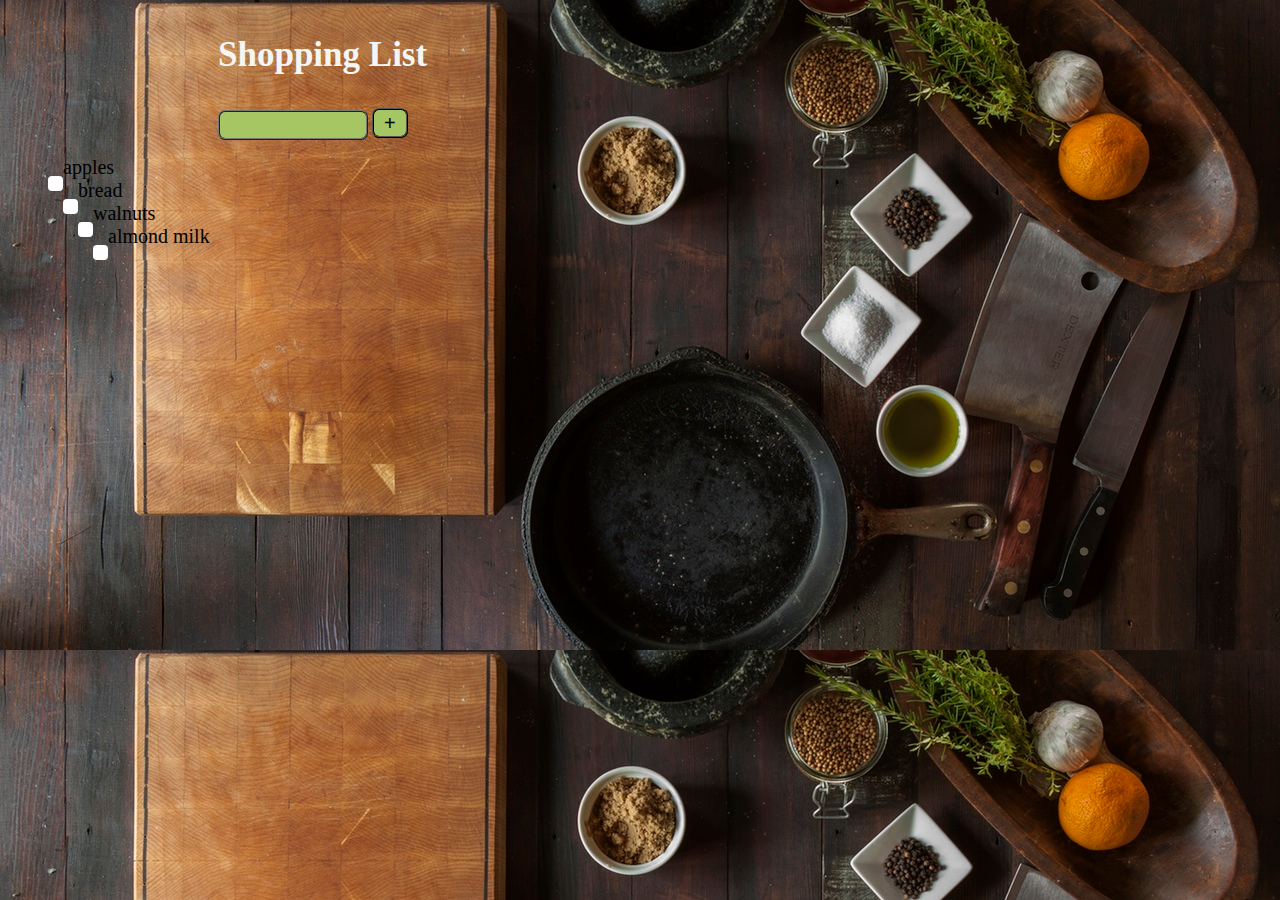
==== html_shopping list.html @ 20dbbe96 "html and css with buts" ====
<!Doctype>

<html>

<head>

    <link rel="stylesheet" href="shopping-list.css">

    <!--    <script src="https://code.jquery.com/jquery-2.2.2.min.js"></script>-->
    <!-- <script src="js/app.js"> </script>-->

    <!-- add a title -->

    <title>Shopping list</title>
</head>

<body>

    <div id="input">

        <h1>Shopping List</h1>

        <input id="add-items" type="text">
        <button>+</button>

        <ul id="list">
            <li class="items">
                <div class="box"></div>
                <span>apples</span>
            </li>

            <li class="items">
                <div class="box"></div>
                <span>bread</span>
            </li>

            <li class="items">
                <div class="box"></div>
                <span>walnuts</span>
            </li>

            <li class="items">
                <div class="box"></div>
                <span>almond milk</span>
            </li>

        </ul>

    </div>

</body>

</html>
---- shopping-list.css ----
body {
    background-color: whitesmoke;
    background-image: url('shopping-list-image.jpg');
    font-family: cursive;
}

h1 {
    margin-left: 210px;
    margin-top: 35px;
    color: whitesmoke;
    font-size: 35px;
}

#add-items {
    margin-left: 210px;
    background: #A5C663;
    border-radius: 7px;
    border-width: 2px;
    border-style: ridge;
    height: 30px;
    width: 150px;
    color: whitesmoke;
}

button {
    Background-color: #A5C663;
    border-width: 2px;
    border-style: ridge;
    border-radius: 7px;
    font-size: 20px;
    height: 30px;
    padding: 0 10px;
    margin-top: 10px;
    box-sizing: border-box;
    margin-right: 20px;
}

#list {
    list-style: none;
    text-align: left;
    margin-left: none;
}

#list .items {
    font-size: 20px;
}

.box {
    float: left;
    background-color: white;
    border-width: 1px;
    border-radius: 4px;
    margin-top: 20px;
    height: 15px;
    width: 15px;
}

span {
    margin: 0;
}
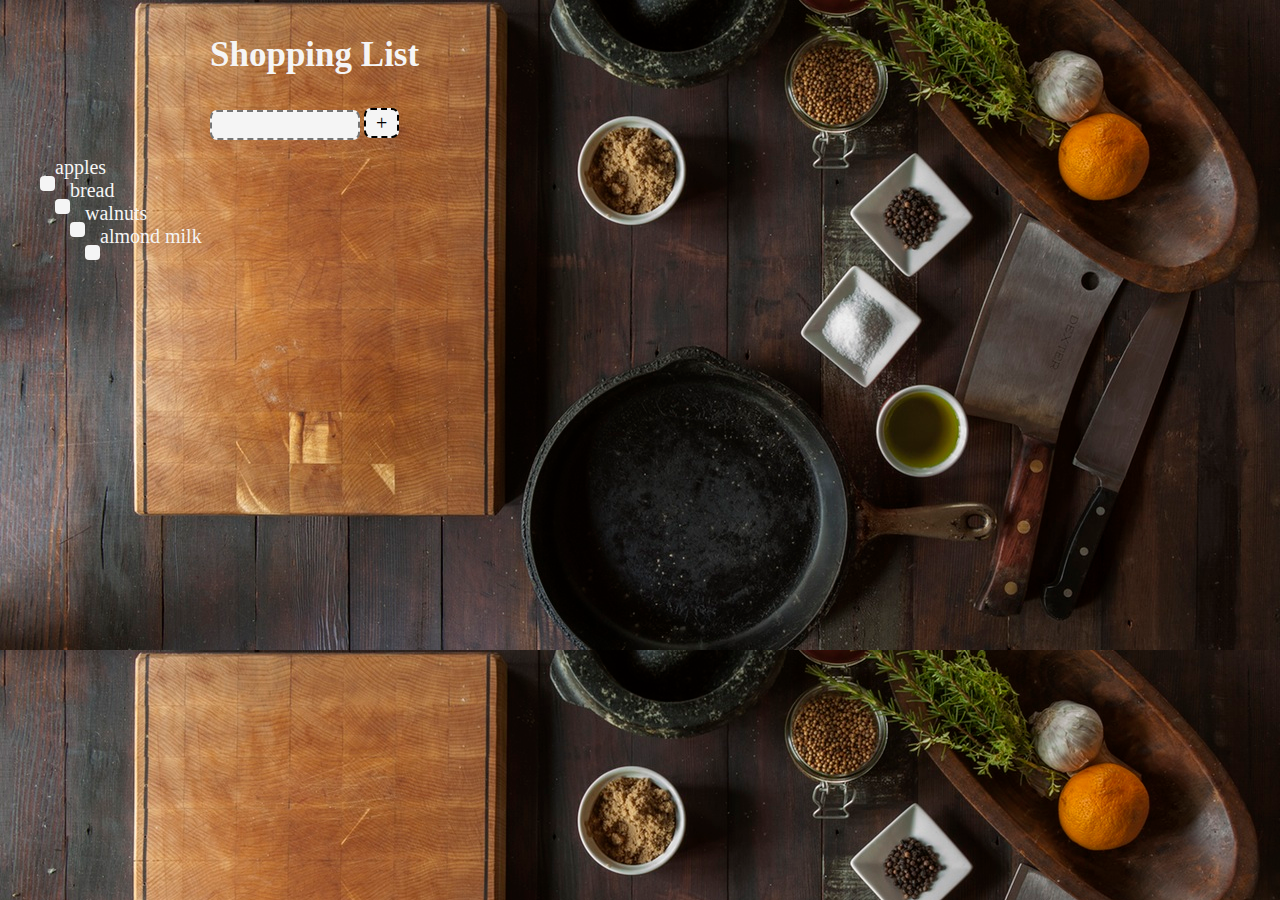
==== commit 47824fea: "html and css with buts" ====
--- a/html_shopping list.html
+++ b/html_shopping list.html
@@ -4,14 +4,18 @@
 
 <head>
 
+    <meta charset="UTF-8">
+
+    <title>Shopping list</title>
+
+    <link rel="stylesheet" href="normalize.css">
     <link rel="stylesheet" href="shopping-list.css">
 
-    <!--    <script src="https://code.jquery.com/jquery-2.2.2.min.js"></script>-->
-    <!-- <script src="js/app.js"> </script>-->
+    <script src="https://code.jquery.com/jquery-2.2.2.min.js"></script>
+    <script src="shopping-list.js"></script>
 
-    <!-- add a title -->
 
-    <title>Shopping list</title>
+
 </head>
 
 <body>
@@ -21,12 +25,13 @@
         <h1>Shopping List</h1>
 
         <input id="add-items" type="text">
-        <button>+</button>
+        <button id="add">+</button>
 
         <ul id="list">
             <li class="items">
                 <div class="box"></div>
                 <span>apples</span>
+                <div class="delete"></div>
             </li>
 
             <li class="items">
--- a/shopping-list.css
+++ b/shopping-list.css
@@ -13,19 +13,19 @@
 
 #add-items {
     margin-left: 210px;
-    background: #A5C663;
+    background: whitesmoke;
     border-radius: 7px;
     border-width: 2px;
-    border-style: ridge;
+    border-style: dashed;
     height: 30px;
     width: 150px;
     color: whitesmoke;
 }
 
 button {
-    Background-color: #A5C663;
+    Background-color: whitesmoke;
     border-width: 2px;
-    border-style: ridge;
+    border-style: dashed;
     border-radius: 7px;
     font-size: 20px;
     height: 30px;
@@ -43,18 +43,15 @@
 
 #list .items {
     font-size: 20px;
+    color: whitesmoke;
 }
 
 .box {
     float: left;
-    background-color: white;
+    background-color: whitesmoke;
     border-width: 1px;
     border-radius: 4px;
     margin-top: 20px;
     height: 15px;
     width: 15px;
 }
-
-span {
-    margin: 0;
-}
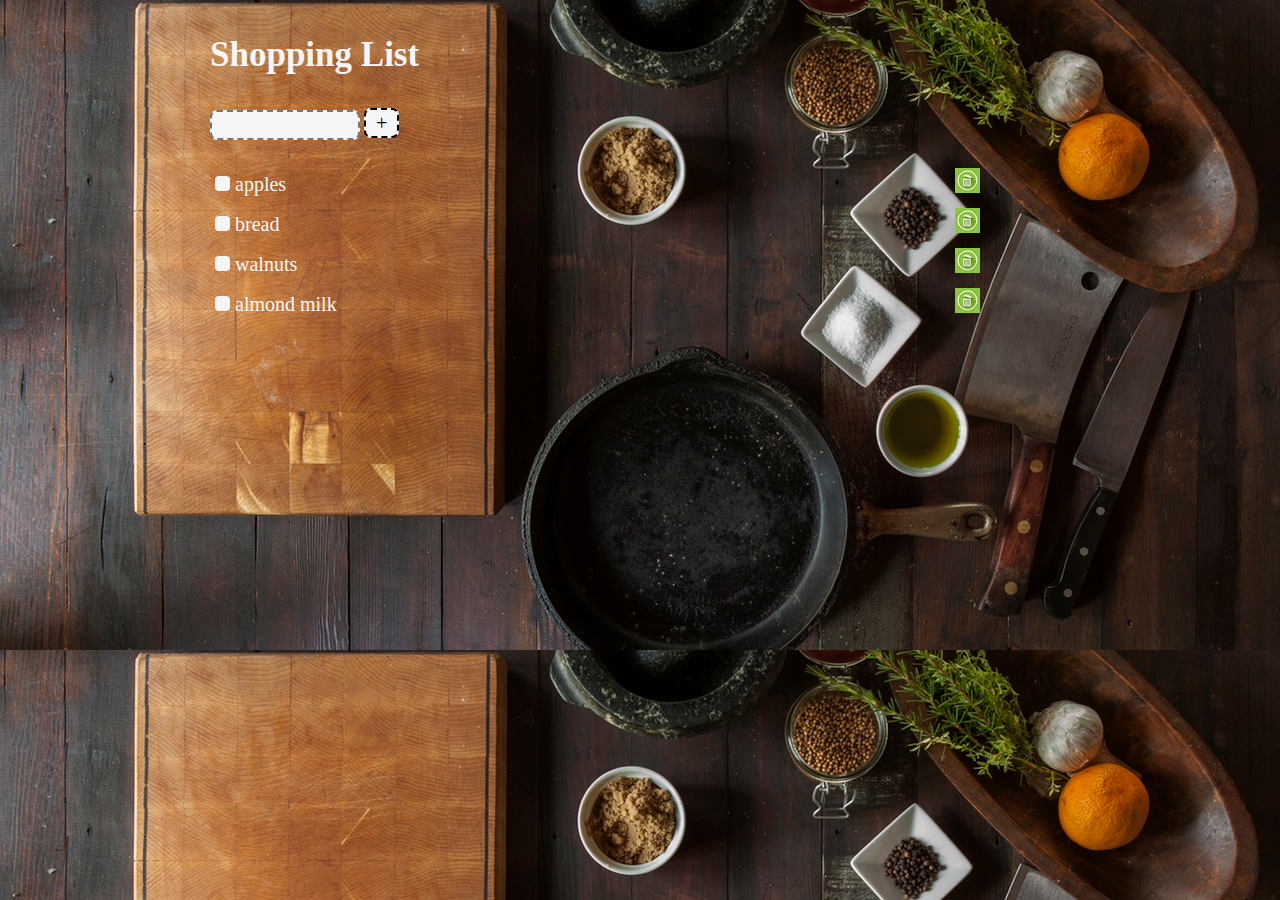
==== commit 3e6910eb: "html and css complete" ====
--- a/html_shopping list.html
+++ b/html_shopping list.html
@@ -31,22 +31,28 @@
             <li class="items">
                 <div class="box"></div>
                 <span>apples</span>
-                <div class="delete"></div>
+                <img class="delete-box" src="trash-can-web-icon_small.jpg">
+
             </li>
 
             <li class="items">
                 <div class="box"></div>
                 <span>bread</span>
+                <img class="delete-box" src="trash-can-web-icon_small.jpg">
+
             </li>
 
             <li class="items">
                 <div class="box"></div>
                 <span>walnuts</span>
+                <img class="delete-box" src="trash-can-web-icon_small.jpg">
+
             </li>
 
             <li class="items">
                 <div class="box"></div>
                 <span>almond milk</span>
+                <img class="delete-box" src="trash-can-web-icon_small.jpg">
             </li>
 
         </ul>
--- a/shopping-list.css
+++ b/shopping-list.css
@@ -38,7 +38,7 @@
 #list {
     list-style: none;
     text-align: left;
-    margin-left: none;
+    padding-left: 215px;
 }
 
 #list .items {
@@ -47,7 +47,8 @@
 }
 
 .box {
-    float: left;
+    /*float: left;*/
+    display: inline-block;
     background-color: whitesmoke;
     border-width: 1px;
     border-radius: 4px;
@@ -55,3 +56,10 @@
     height: 15px;
     width: 15px;
 }
+
+.delete-box {
+    /*display: inline;*/
+    position: absolute;
+    right: 300;
+    padding-top: 12px;
+}
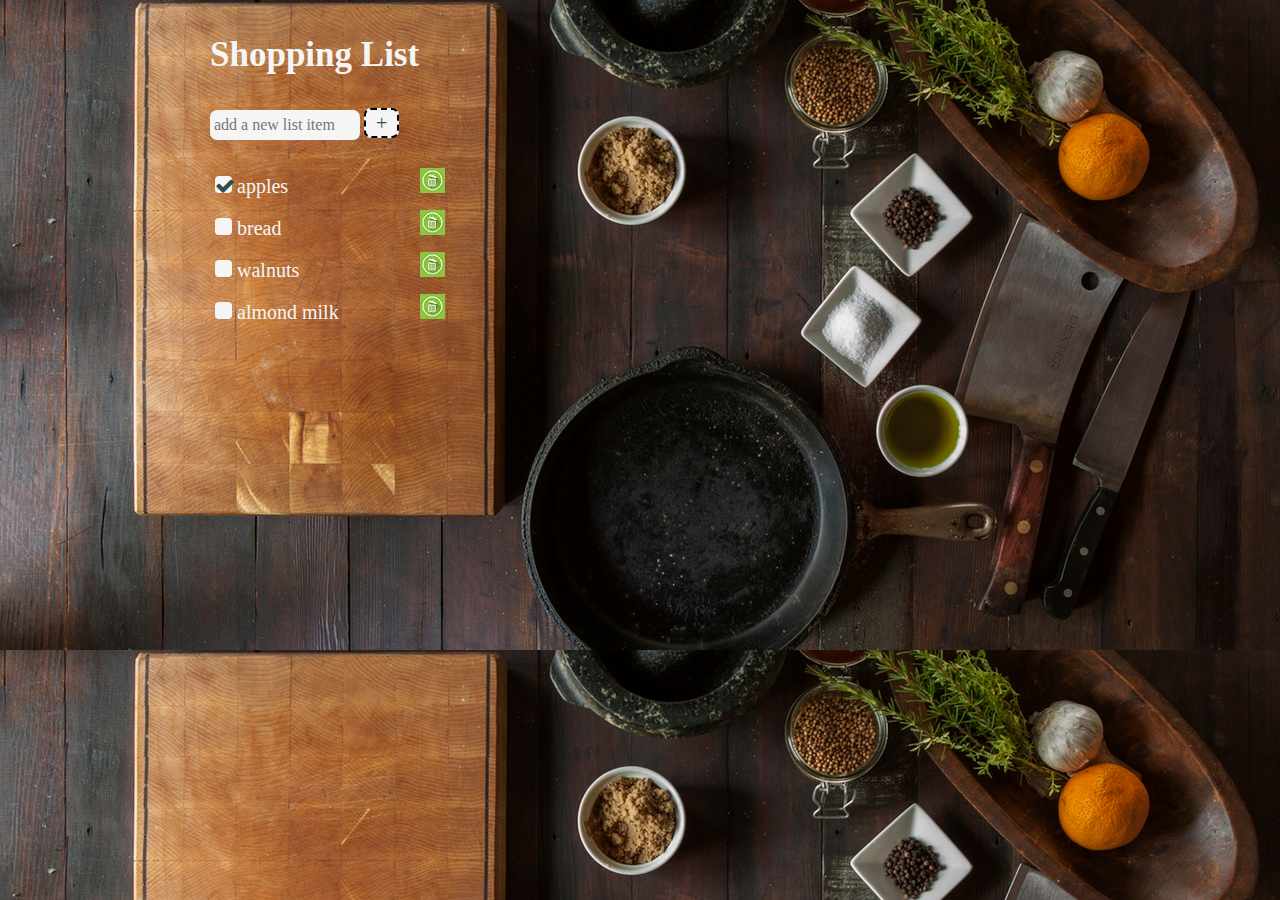
==== commit 86ec157e: "Final HTML and CSS non-interactive" ====
--- a/html_shopping list.html
+++ b/html_shopping list.html
@@ -8,11 +8,13 @@
 
     <title>Shopping list</title>
 
+    <link rel="stylesheet" href="css/font-awesome.css">
     <link rel="stylesheet" href="normalize.css">
     <link rel="stylesheet" href="shopping-list.css">
 
-    <script src="https://code.jquery.com/jquery-2.2.2.min.js"></script>
-    <script src="shopping-list.js"></script>
+
+    <!-- <script src="https://code.jquery.com/jquery-2.2.2.min.js"></script>
+    <script src="shopping-list.js"></script>-->
 
 
 
@@ -24,33 +26,33 @@
 
         <h1>Shopping List</h1>
 
-        <input id="add-items" type="text">
-        <button id="add">+</button>
+        <input id="add-items" type="text" value maxlenght='20' placeholder="add a new list item" />
+        <button id="submit">+</button>
 
         <ul id="list">
             <li class="items">
-                <div class="box"></div>
+                <div class="checkbox ticked"></div>
                 <span>apples</span>
                 <img class="delete-box" src="trash-can-web-icon_small.jpg">
 
             </li>
 
             <li class="items">
-                <div class="box"></div>
+                <div class="checkbox"></div>
                 <span>bread</span>
                 <img class="delete-box" src="trash-can-web-icon_small.jpg">
 
             </li>
 
             <li class="items">
-                <div class="box"></div>
+                <div class="checkbox"></div>
                 <span>walnuts</span>
                 <img class="delete-box" src="trash-can-web-icon_small.jpg">
 
             </li>
 
             <li class="items">
-                <div class="box"></div>
+                <div class="checkbox"></div>
                 <span>almond milk</span>
                 <img class="delete-box" src="trash-can-web-icon_small.jpg">
             </li>
--- a/shopping-list.css
+++ b/shopping-list.css
@@ -17,17 +17,19 @@
     border-radius: 7px;
     border-width: 2px;
     border-style: dashed;
+    border-color: whitesmoke;
     height: 30px;
     width: 150px;
-    color: whitesmoke;
+    color: darkslategray;
 }
 
-button {
+#submit {
     Background-color: whitesmoke;
     border-width: 2px;
     border-style: dashed;
     border-radius: 7px;
     font-size: 20px;
+    color: darkslategray;
     height: 30px;
     padding: 0 10px;
     margin-top: 10px;
@@ -46,20 +48,30 @@
     color: whitesmoke;
 }
 
-.box {
+.checkbox {
     /*float: left;*/
     display: inline-block;
     background-color: whitesmoke;
     border-width: 1px;
     border-radius: 4px;
     margin-top: 20px;
-    height: 15px;
-    width: 15px;
+    height: 17px;
+    width: 17px;
 }
+
+.ticked:before {
+    font-family: FontAwesome;
+    content: "\f00c";
+    color: darkslategray;
+    /*content: "✓";*/
+}
+
+
+/*background-color: red;*/
 
 .delete-box {
     /*display: inline;*/
     position: absolute;
-    right: 300;
+    left: 420;
     padding-top: 12px;
 }
